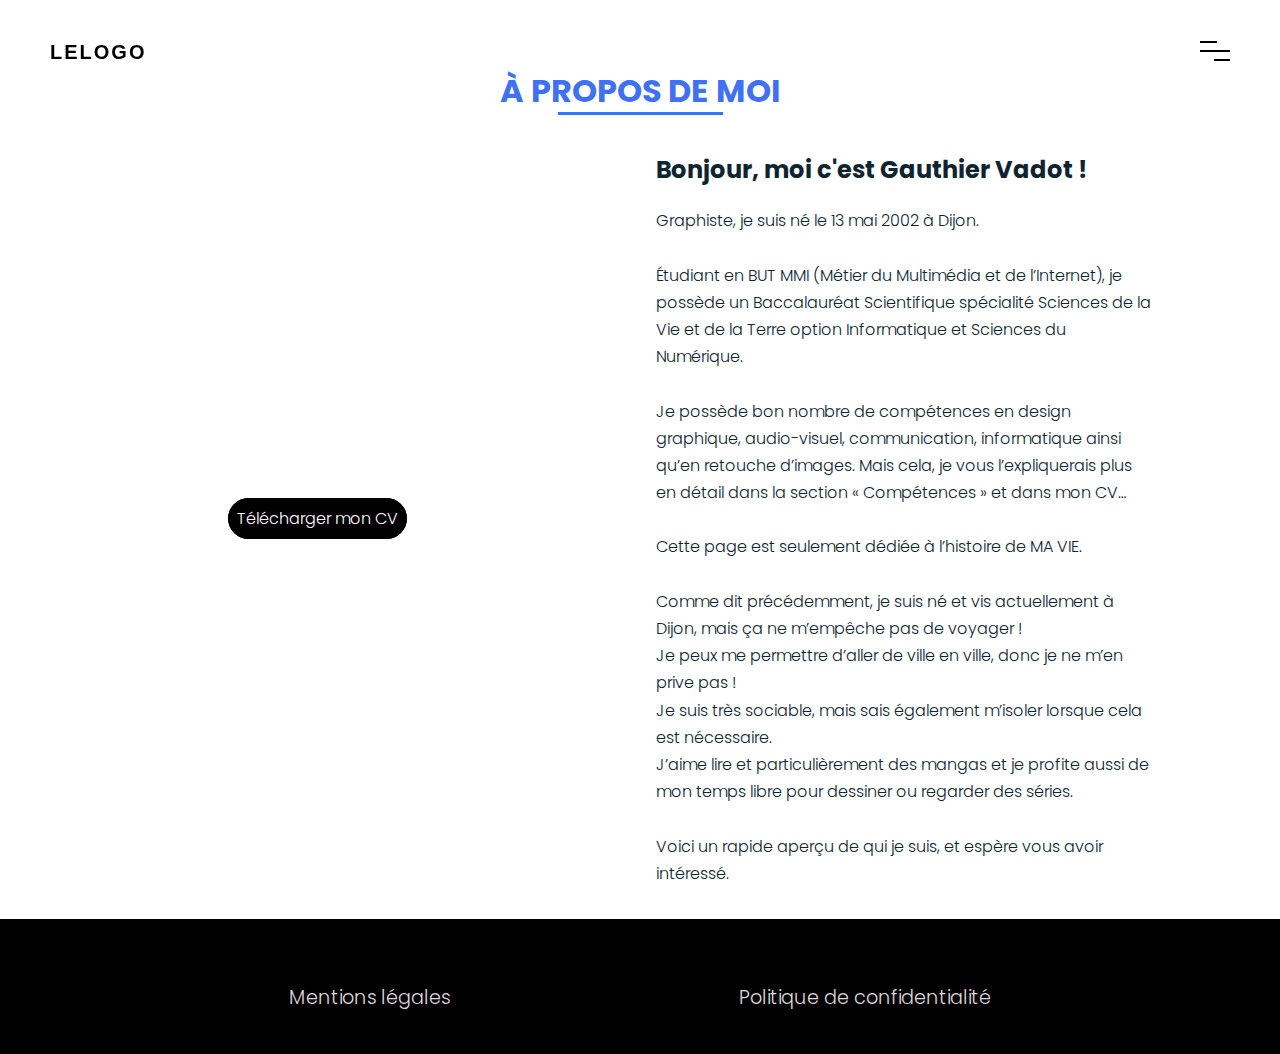
==== template/a_propos_de_moi.html @ 6f0053e8 "PortfolioV1" ====
<!DOCTYPE html>
<html lang="fr">
<head>
    <meta charset="UTF-8">
    <meta http-equiv="X-UA-Compatible" content="IE=edge">
    <meta name="viewport" content="width=device-width, initial-scale=1.0">
    <link rel="stylesheet" href="../css/style.css">
	<link rel="stylesheet" href="../css/style_a_propos_de_moi.css">
    <title>Gauthier Vadot</title>
    <script src="https://code.jquery.com/jquery-3.5.1.js"></script>
</head>
<body>
<div>
	<svg version="1.1" class="phone" xmlns="http://www.w3.org/2000/svg" xmlns:xlink="http://www.w3.org/1999/xlink" x="0px" y="0px"
	 viewBox="0 0 408 845" style="enable-background:new 0 0 408 845;" xml:space="preserve">
		<path class="phone--body" d="M363.5,9.5c18.3,0,33.3,14.9,33.3,33.3v723.5c0,18.3-14.9,33.3-33.3,33.3H42c-18.3,0-33.3-14.9-33.3-33.3
			V42.8C8.8,24.5,23.7,9.5,42,9.5H363.5 M363.5-0.5H42C18.2-0.5-1.2,19-1.2,42.8v723.5c0,23.8,19.5,43.3,43.3,43.3h321.5
			c23.8,0,43.3-19.5,43.3-43.3V42.8C406.8,19,387.3-0.5,363.5-0.5L363.5-0.5z"/>
		<path class="phone--screen" d="M372.8,78.5v620h-340v-620H372.8 M382.8,68.5h-360v640h360V68.5L382.8,68.5z"/>
	</svg>
	<h1>TOURNER VOTRE ECRAN</h1>
</div>
    <header class="cd-header">
		<div class="header-wrapper">
			<div class="logo-wrap">
				<a href="../index.html" class="hover-target"><span>le</span>logo</a>
			</div>
			<div class="nav-but-wrap">
				<div class="menu-icon hover-target">
					<span class="menu-icon__line menu-icon__line-left"></span>
					<span class="menu-icon__line"></span>
					<span class="menu-icon__line menu-icon__line-right"></span>
				</div>					
			</div>					
		</div>				
	</header>
	<div class="nav">
		<div class="nav__content">
			<ul class="nav__list">
				<li class="nav__list-item active-nav"><a href="../index.html" class="hover-target">Accueil</a></li>
				<li class="nav__list-item"><a href="./a_propos_de_moi.html" class="hover-target">À PROPOS DE MOI</a></li>
				<li class="nav__list-item"><a href="./competences.html" class="hover-target">COMPÉTENCES</a></li>
				<li class="nav__list-item"><a href="./projets.html" class="hover-target">PROJETS</a></li>
            	<li class="nav__list-item"><a href="./contact.html" class="hover-target">CONTACT</a></li>
			</ul>
		</div>
	</div>


  <main>
      <section class="about section " id="about">
                <h2 class="section-title">À PROPOS DE MOI</h2>

                <div class="about__container bd-grid">
                    <div class="about__img">
                        <img src="https://pbs.twimg.com/media/FeuzC6RXgAA7j91?format=jpg&name=large" alt=""><br>
                        <a href="../media/cv/CV_Gauthier_VADOT_2022.pdf" target="_blank">Télécharger mon CV</a><br><br>
                    </div>
                    
                    <div>
                        <h2 class="about__subtitle">Bonjour, moi c'est Gauthier Vadot !</h2>
                        <p class="about__text">Graphiste, je suis né le 13 mai 2002 à Dijon.</p>
                        <br>     
                        <p class="about__text">Étudiant en BUT MMI (Métier du Multimédia et de l’Internet), je possède un Baccalauréat Scientifique spécialité Sciences de la Vie et de la Terre option Informatique et Sciences du Numérique.</p>
                        <br>
                        <p class="about__text">Je possède bon nombre de compétences en design graphique, audio-visuel, communication, informatique ainsi qu’en retouche d’images. Mais cela, je vous l’expliquerais plus en détail dans la section « Compétences » et dans mon CV…</p>
                        <br>
                        <p class="about__text">Cette page est seulement dédiée à l’histoire de MA VIE.</p>
                        <br>
                        <p class="about__text">Comme dit précédemment, je suis né et vis actuellement à Dijon, mais ça ne m’empêche pas de voyager !</p>
                        <p class="about__text">Je peux me permettre d’aller de ville en ville, donc je ne m’en prive pas !</p> 
                        <p class="about__text">Je suis très sociable, mais sais également m’isoler lorsque cela est nécessaire.</p>
                        <p class="about__text">J’aime lire et particulièrement des mangas et je profite aussi de mon temps libre pour dessiner ou regarder des séries.</p>
                        <br>
                        <p class="about__text">Voici un rapide aperçu de qui je suis, et espère vous avoir intéressé.</p>     
                    </div>                                   
                </div>
            </section>
  </main>
    <footer>
        <div>
            <a href="./mentions_legales.html">Mentions légales</a>
            <a href="./politique.html">Politique de confidentialité</a>
        </div>
    </footer>


  <script src="../js/index.js"></script>
	<script src="../js/a_propos_de_moi.js"></script>
</body>
</html>
---- css/style.css ----
body{
	font-family: 'Montserrat', sans-serif;
	font-weight: 300;
	font-size: 15px;
	line-height: 1.7;
	color: #c4c3ca;
	background-color: #ffffff;
	overflow-x: hidden;
	-webkit-transition: all 300ms linear;
	transition: all 300ms linear;
}
a {
	cursor: pointer;
}
a:hover {
	text-decoration: none;
}

/* #Cursor
================================================== */

.cursor,
.cursor2,
.cursor3{
	position: fixed;
	border-radius: 50%;	
	transform: translateX(-50%) translateY(-50%);
	pointer-events: none;
	left: -100px;
	top: 50%;
	mix-blend-mode: difference;
	-webkit-transition: all 300ms linear;
	transition: all 300ms linear;
}
.cursor{
	background-color: #fff;
	height: 0;
	width: 0;
	z-index: 99999;
}
.cursor2,.cursor3{
	height: 36px;
	width: 36px;
	z-index:99998;
	-webkit-transition:all 0.3s ease-out;
	transition:all 0.3s ease-out
}
.cursor2.hover,
.cursor3.hover{
	-webkit-transform:scale(2) translateX(-25%) translateY(-25%);
	transform:scale(2) translateX(-25%) translateY(-25%);
	border:none
}
.cursor2{
	border: 2px solid #fff;
	box-shadow: 0 0 22px rgba(255, 255, 255, 0.6);
}
.cursor2.hover{
	background: rgba(255,255,255,1);
	box-shadow: 0 0 12px rgba(255, 255, 255, 0.2);
}

@media screen and (max-width: 1200px){
	.cursor,.cursor2,.cursor3{
		display: none
	}
}

/* #Primary style
================================================== */

.section {
    position: relative;
	width: 100%;
	display: block;
}
.over-hide{
	overflow: hidden;
}
.full-height {
	height: 100vh;
}

/* #Navigation
================================================== */
 
.cd-header{
    position: fixed;
	width:100%;
	top:0;
	left:0;
	z-index:100;
} 
.header-wrapper{
    position: relative;
	width: calc(100% - 100px);
	margin-left: 50px;
} 
.logo-wrap {
	position: absolute;
	display:block;
	left:0;
	top: 40px;
	cursor: pointer;
}
.logo-wrap a {
	cursor: pointer;
	font-family: 'Montserrat', sans-serif;
	font-weight: 900;
	font-size: 20px;
	line-height: 20px;
	text-transform: uppercase;
	letter-spacing: 2px;
	color: rgb(0, 0, 0);
	transition : all 0.3s ease-out;
}
.logo-wrap a:hover {
	opacity: 0.9;
}
.nav-but-wrap{ 
	position: relative;
	display: inline-block;
	float: right;
	padding-left: 15px;
	padding-top: 15px;
	margin-top: 26px;
	transition : all 0.3s ease-out;
}
.menu-icon {
	height: 30px;
	width: 30px;
	position: relative;
	z-index: 2;
	cursor: pointer;
	display: block;
}
.menu-icon__line {
	height: 2px;
	width: 30px;
	display: block;
	background-color: rgb(0, 0, 0);
	margin-bottom: 7px;
	cursor: pointer;
	-webkit-transition: background-color .5s ease, -webkit-transform .2s ease;
	transition: background-color .5s ease, -webkit-transform .2s ease;
	transition: transform .2s ease, background-color .5s ease;
	transition: transform .2s ease, background-color .5s ease, -webkit-transform .2s ease;
}
.menu-icon__line-left {
	width: 16.5px;
	-webkit-transition: all 200ms linear;
	transition: all 200ms linear;
}
.menu-icon__line-right {
	width: 16.5px;
	float: right;
	-webkit-transition: all 200ms linear;
	-moz-transition: all 200ms linear;
	-o-transition: all 200ms linear;
	-ms-transition: all 200ms linear;
	transition: all 200ms linear;
}
.menu-icon:hover .menu-icon__line-left,
.menu-icon:hover .menu-icon__line-right {
	width: 30px;
}
.nav {
	position: fixed;
	z-index: 98;
}
.nav:before, .nav:after {
	content: "";
	position: fixed;
	width: 100vw;
	height: 100vh;
	background: rgba(20, 21, 26,0.6);
	border-bottom-left-radius: 200%;
	z-index: -1;
	-webkit-transition: -webkit-transform cubic-bezier(0.77, 0, 0.175, 1) 0.6s, border-radius linear 0.8s;
	transition: -webkit-transform cubic-bezier(0.77, 0, 0.175, 1) 0.6s, border-radius linear 0.8s;
	transition: transform cubic-bezier(0.77, 0, 0.175, 1) 0.6s, border-radius linear 0.8s;
	transition: transform cubic-bezier(0.77, 0, 0.175, 1) 0.6s, -webkit-transform cubic-bezier(0.77, 0, 0.175, 1) 0.6s, border-radius linear 0.8s;
	-webkit-transform: translateX(100%) translateY(-100%);
          transform: translateX(100%) translateY(-100%);
}
.nav:after {
	background: rgb(255, 255, 255);
	-webkit-transition-delay: 0s;
          transition-delay: 0s;
}
.nav:before {
	-webkit-transition-delay: .2s;
          transition-delay: .2s;
}
.nav__content {
	position: fixed;
	visibility: hidden;
	top: 50%;
	margin-top: 20px;
	-webkit-transform: translate(0%, -50%);
          transform: translate(0%, -50%);
	width: 100%;
	text-align: center;
}
.nav__list {
	position: relative;
	padding: 0;
	margin: 0;
	z-index: 2;
}
.nav__list-item {
	position: relative;
	display: block;
	-webkit-transition-delay: 0.8s;
          transition-delay: 0.8s;
	opacity: 0;
	text-align: center;
	color: rgb(0, 0, 0);
	overflow: hidden; 
	font-family: 'Montserrat', sans-serif;
	font-size: 8vh;
	font-weight: 900;
	line-height: 1.15;
	letter-spacing: 3px;
	-webkit-transform: translate(100px, 0%);
          transform: translate(100px, 0%);
	-webkit-transition: opacity .2s ease, -webkit-transform .3s ease;
	transition: opacity .2s ease, -webkit-transform .3s ease;
	transition: opacity .2s ease, transform .3s ease;
	transition: opacity .2s ease, transform .3s ease, -webkit-transform .3s ease;
	margin-top: 0;
	margin-bottom: 0;
}
.nav__list-item a{ 
	position: relative;
	text-decoration: none;
	color: rgba(0, 0, 0, 0.6);
	overflow: hidden; 
	cursor: pointer;
	padding-left: 5px;
	padding-right: 5px;
	font-weight: 900;
	z-index: 2;
	display: inline-block;
	text-transform: uppercase;
    -webkit-transition: all 200ms linear;
    transition: all 200ms linear; 
}
.nav__list-item a:hover:after{ 
	height: 1vh;
	opacity: 1;
	left: 0;
	width: 100%;
}
.nav__list-item a:hover{
	color: rgb(0, 0, 0);
}
.nav__list-item.active-nav a{
	color: rgb(0, 0, 0);
}

body.nav-active .nav__content {
	visibility: visible;
}
body.nav-active .menu-icon__line {
	background-color: rgb(0, 0, 0);
	-webkit-transform: translate(0px, 0px) rotate(-45deg);
          transform: translate(0px, 0px) rotate(-45deg);
}
body.nav-active .menu-icon__line-left {
	width: 15px;
	-webkit-transform: translate(2px, 4px) rotate(45deg);
          transform: translate(2px, 4px) rotate(45deg);
}
body.nav-active .menu-icon__line-right {
	width: 15px;
	float: right;
	-webkit-transform: translate(-3px, -3.5px) rotate(45deg);
          transform: translate(-3px, -3.5px) rotate(45deg);
}
body.nav-active .menu-icon:hover .menu-icon__line-left,
body.nav-active .menu-icon:hover .menu-icon__line-right {
	width: 15px;
}
body.nav-active .nav {
	visibility: visible;
}
body.nav-active .nav:before, body.nav-active .nav:after {
	-webkit-transform: translateX(0%) translateY(0%);
          transform: translateX(0%) translateY(0%);
	border-radius: 0;
}
body.nav-active .nav:after {
	-webkit-transition-delay: .1s;
          transition-delay: .1s;
}
body.nav-active .nav:before {
	-webkit-transition-delay: 0s;
          transition-delay: 0s;
}
body.nav-active .nav__list-item {
	opacity: 1;
	-webkit-transform: translateX(0%);
          transform: translateX(0%);
	-webkit-transition: opacity .3s ease, color .3s ease, -webkit-transform .3s ease;
	transition: opacity .3s ease, color .3s ease, -webkit-transform .3s ease;
	transition: opacity .3s ease, transform .3s ease, color .3s ease;
	transition: opacity .3s ease, transform .3s ease, color .3s ease, -webkit-transform .3s ease;
}
body.nav-active .nav__list-item:nth-child(0) {
	-webkit-transition-delay: 0.7s;
          transition-delay: 0.7s;
}
body.nav-active .nav__list-item:nth-child(1) {
	-webkit-transition-delay: 0.8s;
          transition-delay: 0.8s;
}
body.nav-active .nav__list-item:nth-child(2) {
	-webkit-transition-delay: 0.9s;
          transition-delay: 0.9s;
}
body.nav-active .nav__list-item:nth-child(3) {
	-webkit-transition-delay: 1s;
          transition-delay: 1s;
}
body.nav-active .nav__list-item:nth-child(4) {
	-webkit-transition-delay: 1.1s;
          transition-delay: 1.1s;
}
body.nav-active .nav__list-item:nth-child(5) {
	-webkit-transition-delay: 1.2s;
          transition-delay: 1.2s;
}
body.nav-active .nav__list-item:nth-child(6) {
	-webkit-transition-delay: 1.3s;
          transition-delay: 1.3s;
}
body.nav-active .nav__list-item:nth-child(7) {
	-webkit-transition-delay: 1.4s;
          transition-delay: 1.4s;
}
body.nav-active .nav__list-item:nth-child(8) {
	-webkit-transition-delay: 1.5s;
          transition-delay: 1.5s;
}
body.nav-active .nav__list-item:nth-child(9) {
	-webkit-transition-delay: 1.6s;
          transition-delay: 1.6s;
}
body.nav-active .nav__list-item:nth-child(10) {
	-webkit-transition-delay: 1.7s;
          transition-delay: 1.7s;
}

#circle {
	cursor: pointer;
	-webkit-transition: all 300ms linear;
	transition: all 300ms linear; 
} 
#switch {
	width: 60vw;
	height: 8vh;
	margin: 0 auto;
	text-align: center;
	border: 2px solid rgb(255, 255, 255);
	border-radius: 27px;
	background: #001aff;
	position: relative;
	display: inline-block;
}
#circle {
	position: absolute;
	top: -11px;
	left: -13px;
	width: 26px;
	height: 26px;
	border-radius: 50%;
	box-shadow: 0 4px 4px rgba(26,53,71,0.25), 0 0 0 1px rgba(26,53,71,0.07);
	background: #fff;
}
.switched #circle {
	left: 43px;
	background: rgb(255, 255, 255);
}
footer{
	background-color: black;
	width: 100vw;
	height: 15vh;
}
footer>div{
	display:flex;
	justify-content: space-evenly;

	
}
footer>div>a{
	text-decoration: none;
	color:rgb(223, 219, 219);
	font-size: 1.5vw;
	margin-top: 7vh;
}
footer>div>a:hover{
	color: #4070F4;
}

/* Portable portrait */ 
@media (min-width: 428px), (max-width:500px), screen and (orientation: portrait){
    body>div>div>ul>li>a{
        font-size:medium;
    }
}
---- css/style_a_propos_de_moi.css ----
/*===== GOOGLE FONTS =====*/
@import url("https://fonts.googleapis.com/css2?family=Poppins:wght@400;600;700&display=swap");
/*===== VARIABLES CSS =====*/
:root{
  --header-height: 3rem;
  --font-semi: 600;
}

/*===== Colores =====*/
:root{
  --first-color: #4070F4;
  --second-color: #0E2431;
}

/*===== Fuente y tipografia =====*/
:root{
  --body-font: 'Poppins', sans-serif;
  --big-font-size: 2rem;
  --h2-font-size: 1.25rem;
  --normal-font-size: 0.938rem;
}
@media screen and (min-width: 768px){
  :root{
    --big-font-size: 3.5rem;
    --h2-font-size: 2rem;
    --normal-font-size: 1rem;
  }
}

/*===== Margenes =====*/
:root{
  --mb-1: 0.5rem;
  --mb-2: 1rem;
  --mb-3: 1.5rem;
  --mb-4: 2rem;
  --mb-5: 2.5rem;
  --mb-6: 3rem;
}

/*===== z index =====*/
:root{
  --z-back: -10;
  --z-normal: 1;
  --z-tooltip: 10;
  --z-fixed: 100;
}

/*===== BASE =====*/
*,::before,::after{
  box-sizing: border-box;
}
html{
  scroll-behavior: smooth;
}
body{
  margin: var(--header-height) 0 0 0;
  font-family: var(--body-font);
  font-size: var(--normal-font-size);
  color: var(--second-color);
}
h1,h2,p{
  margin: 0;
}
ul{
  margin: 0;
  padding: 0;
  list-style: none;
}
a{
  text-decoration: none;
}
img{
  max-width: 100%;
  height: auto;
  display: block;
}

/*===== CLASS CSS ===== */
.section-title{
  position: relative;
  font-size: var(--h2-font-size);
  color: var(--first-color);
  margin-top: var(--mb-2);
  margin-bottom: var(--mb-4);
  text-align: center;
}
.section-title::after{
  position: absolute;
  content: "";
  width: 165px;
  height: 0.18rem;
  left: 0;
  right: 0;
  margin: auto;
  top: 3rem;
  background-color: var(--first-color);
}
.section{
  padding-top: 3rem;
  padding-bottom: 2rem;
}

/*===== LAYOUT =====*/
.bd-grid{
  max-width: 1024px;
  display: grid;
  grid-template-columns: 100%;
  grid-column-gap: 2rem;
  width: calc(100% - 2rem);
  margin-left: var(--mb-2);
  margin-right: var(--mb-2);
}
.l-header{
  width: 100%;
  position: fixed;
  top: 0;
  left: 0;
  z-index: var(--z-fixed);
  background-color: #fff;
  box-shadow: 0 1px 4px rgba(146,161,176,.15);
}






/* ===== ABOUT =====*/
.about__container{
  row-gap: 2rem;
  text-align: center;
}
.about__subtitle{
  margin-bottom: var(--mb-2);
}
.about__img{
  justify-self: center;
}
.about__img img{
  width: 200px;
  border-radius: .5rem;
}




/* ===== MEDIA QUERIES=====*/
@media screen and (min-width: 768px){
  body{
    margin: 0;
  }
  .about__container, .skills__container{
    grid-template-columns: repeat(2,1fr);
    align-items: center;
    text-align: initial;
  }
  .about__img img{
    width: 300px;
}
}
@media screen and (min-width: 1024px){
  .bd-grid{
    margin-left: auto;
    margin-right: auto;
  }
  .home__img{
    right: 10%;
  }
}

main>section>div>div:nth-of-type(1)>a{
    border: 1px solid black;
	  padding: 8px;
    margin:2px;
    border-radius: 2rem;
    text-decoration: none;
	  color: white;
	  background-color: black;
}

main>section>div>div:nth-of-type(1)>a:hover{
  color:#4070F4;
}


/* tourner */
body>div:nth-of-type(1){
	display: none;
}
body>div:nth-of-type(1)>svg{
	margin-left: 35%;
	margin-top: 50%;
}
@media (min-width: 428px), (max-width:500px), screen and (orientation: portrait){
    body>div:nth-of-type(1){
		display: initial;

		position: fixed;
		z-index: 40;
		width: 100vw;
		height: 100vh;
		bottom: 0;
		background-color: white;
	}
	body>div:nth-of-type(1)>h1{
		font-size:medium;
		margin-top: 20%;
		margin-left: 5%;
	}
}
@media (min-width: 800px), (max-width:900px), screen and (orientation: portrait){
    body>div:nth-of-type(1){
		display: initial;
		position: fixed;
		z-index: 40;
		width: 100vw;
		height: 100vh;
		bottom: 0;
		background-color: white;
	}
	body>div:nth-of-type(1)>h1{
		margin-top: 10%;
		margin-left: 35%;
		font-size:large;
	}
}

@media (min-width: 1200px), screen and (orientation: landscape){
    body>div:nth-of-type(1){
		display: none;
	}
}

.phone {
	position: relative;
	width: 30%; 
}
.phone--landscape {
	animation: landscape 1s 1s forwards;
}
  
.phone--portrait {
	transform: rotate(90deg);
	animation: portrait 1s 1s forwards;
}
  

@keyframes landscape {
	0% { transform: rotate(0deg) }
	100% { transform: rotate(90deg) }
  }
  
@keyframes portrait {
	0% { transform: rotate(90deg) }
	100% { transform: rotate(0deg) }
}
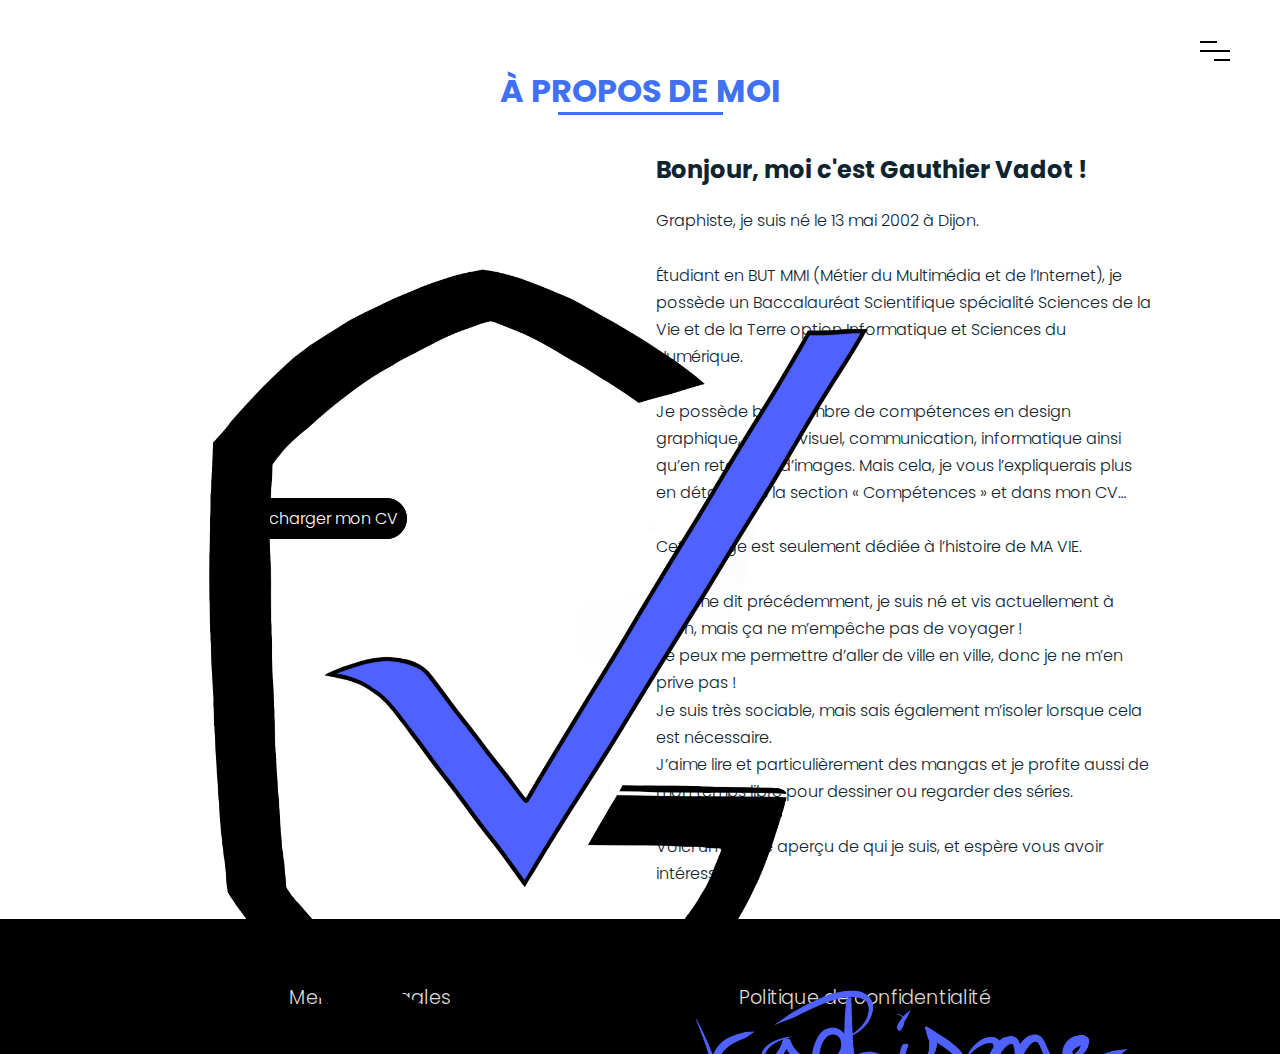
==== commit 55f961a6: "Update a_propos_de_moi.html" ====
--- a/template/a_propos_de_moi.html
+++ b/template/a_propos_de_moi.html
@@ -23,7 +23,7 @@
     <header class="cd-header">
 		<div class="header-wrapper">
 			<div class="logo-wrap">
-				<a href="../index.html" class="hover-target"><span>le</span>logo</a>
+				<a href="../index.html" class="hover-target"><img src="../media/logo.png" alt="logo"></a>
 			</div>
 			<div class="nav-but-wrap">
 				<div class="menu-icon hover-target">
@@ -54,7 +54,7 @@
                 <div class="about__container bd-grid">
                     <div class="about__img">
                         <img src="https://pbs.twimg.com/media/FeuzC6RXgAA7j91?format=jpg&name=large" alt=""><br>
-                        <a href="../media/cv/CV_Gauthier_VADOT_2022.pdf" target="_blank">Télécharger mon CV</a><br><br>
+                        <a href="../media/CV_Gauthier_VADOT_2022.pdf" target="_blank">Télécharger mon CV</a><br><br>
                     </div>
                     
                     <div>
@@ -88,4 +88,4 @@
   <script src="../js/index.js"></script>
 	<script src="../js/a_propos_de_moi.js"></script>
 </body>
-</html>+</html>
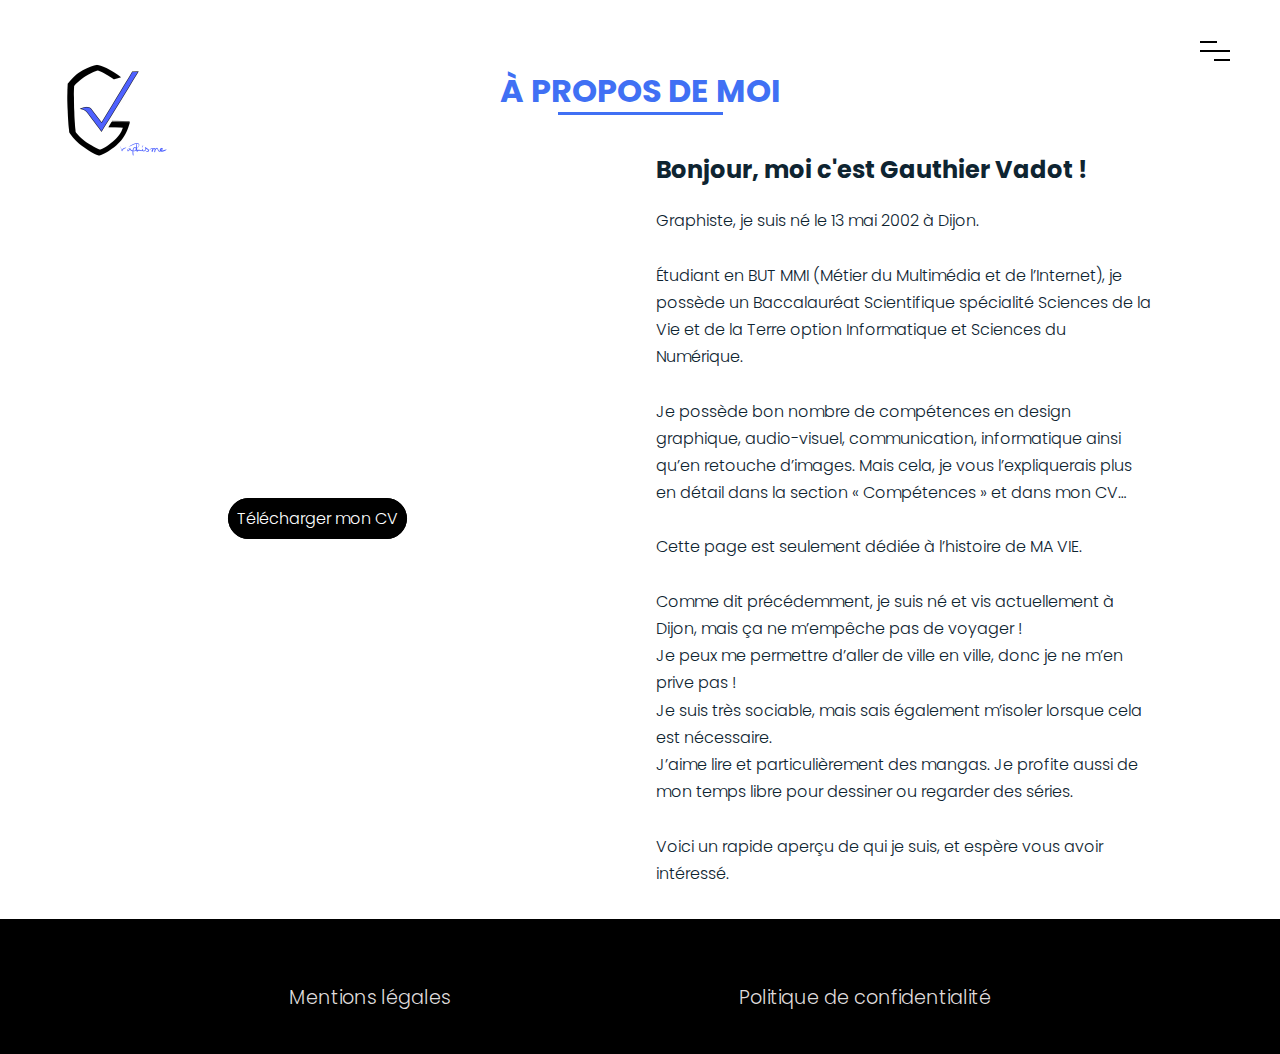
==== commit 5f29b63e: "Update a_propos_de_moi.html" ====
--- a/template/a_propos_de_moi.html
+++ b/template/a_propos_de_moi.html
@@ -70,7 +70,7 @@
                         <p class="about__text">Comme dit précédemment, je suis né et vis actuellement à Dijon, mais ça ne m’empêche pas de voyager !</p>
                         <p class="about__text">Je peux me permettre d’aller de ville en ville, donc je ne m’en prive pas !</p> 
                         <p class="about__text">Je suis très sociable, mais sais également m’isoler lorsque cela est nécessaire.</p>
-                        <p class="about__text">J’aime lire et particulièrement des mangas et je profite aussi de mon temps libre pour dessiner ou regarder des séries.</p>
+                        <p class="about__text">J’aime lire et particulièrement des mangas. Je profite aussi de mon temps libre pour dessiner ou regarder des séries.</p>
                         <br>
                         <p class="about__text">Voici un rapide aperçu de qui je suis, et espère vous avoir intéressé.</p>     
                     </div>                                   
--- a/css/style_a_propos_de_moi.css
+++ b/css/style_a_propos_de_moi.css
@@ -254,3 +254,8 @@
 	0% { transform: rotate(90deg) }
 	100% { transform: rotate(0deg) }
 }
+
+/* LOGO*/
+header>div>div:nth-of-type(1)>a>img{
+	height: 8rem;
+}
